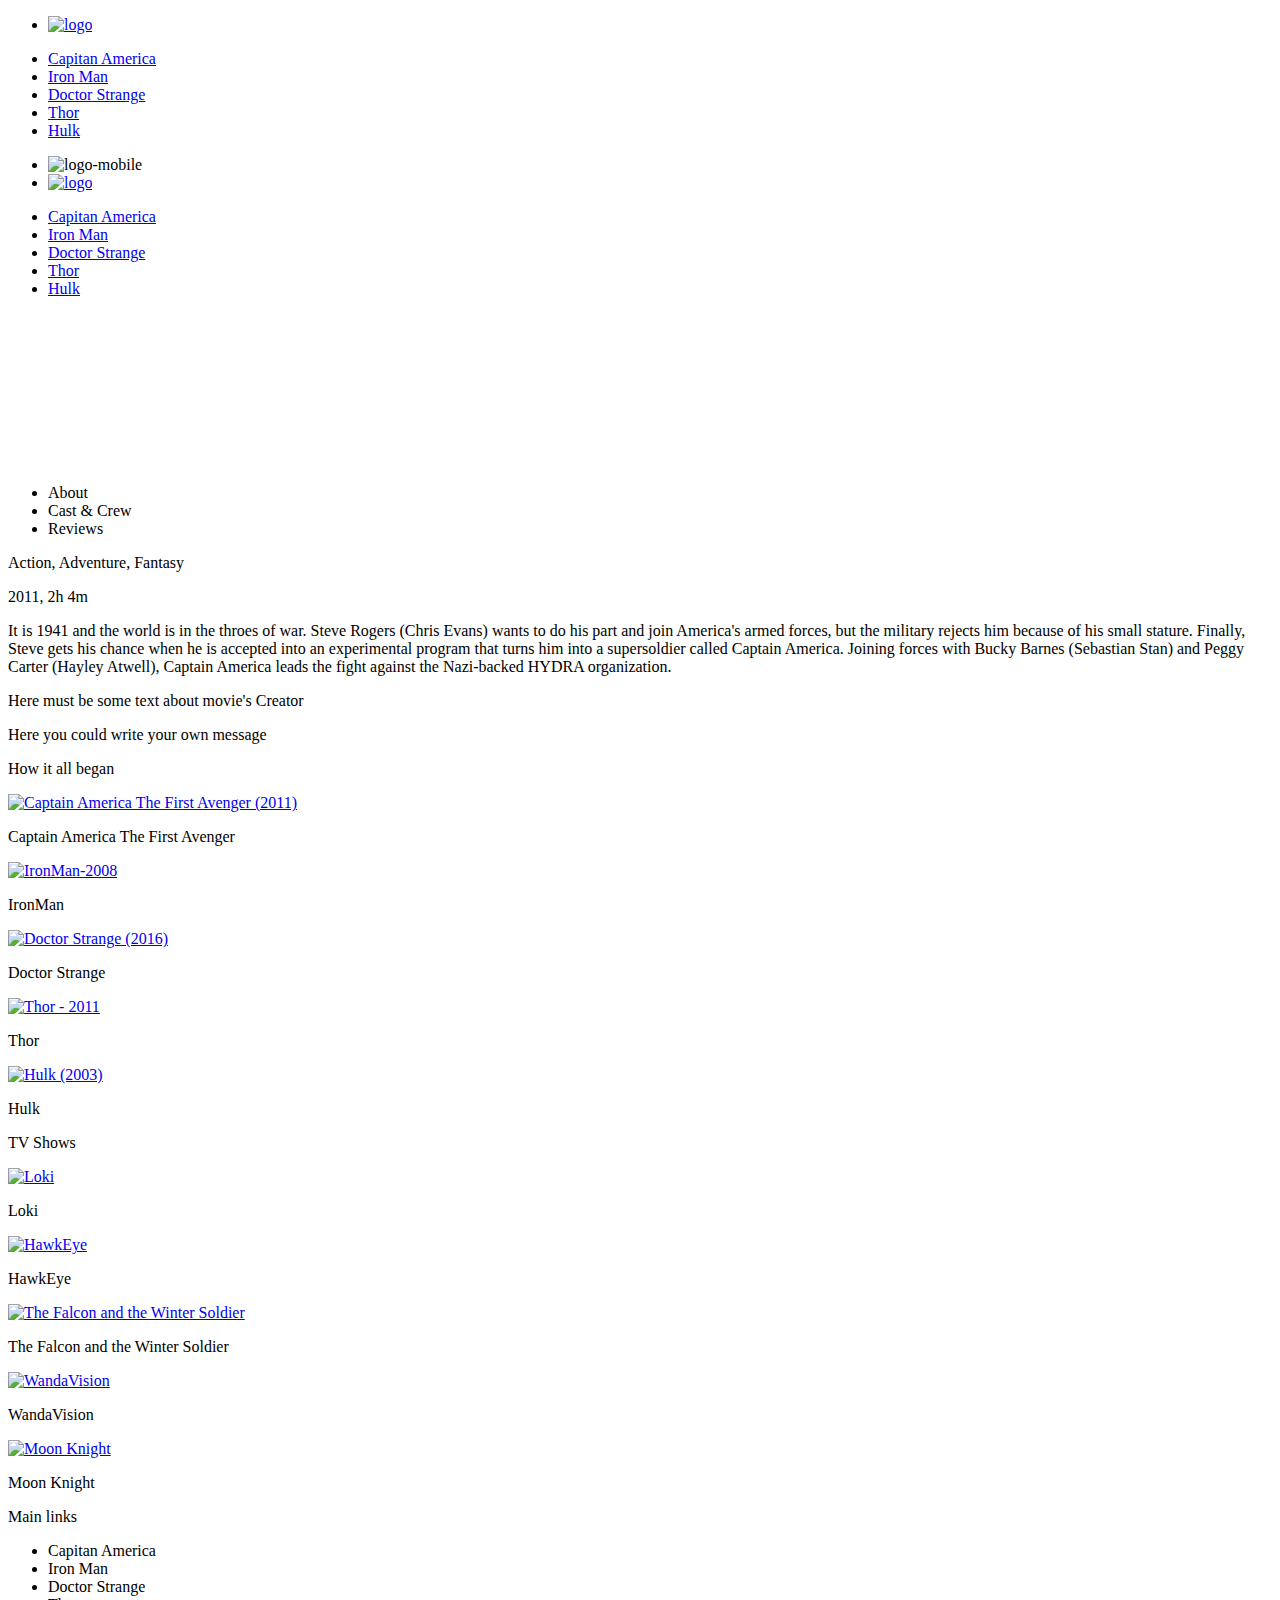
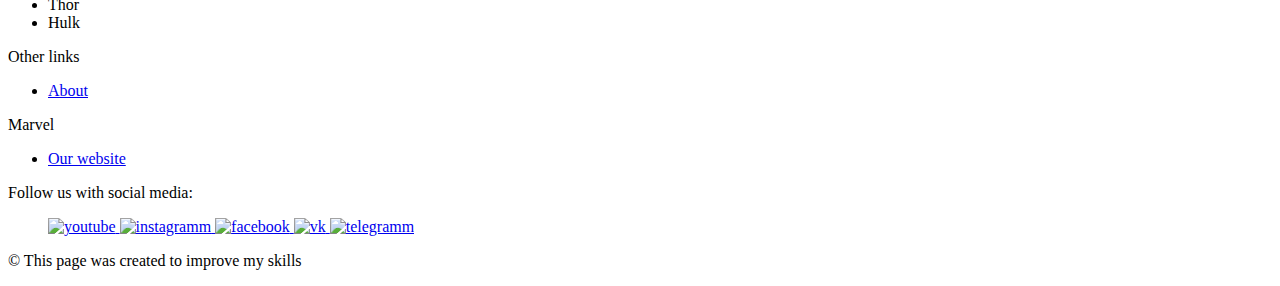
==== movie.html @ 3544d93a "Add files via upload" ====
<!DOCTYPE html>
<html lang="en">
  <head>
    <meta charset="UTF-8" />
    <meta http-equiv="X-UA-Compatible" content="IE=edge" />
    <meta name="viewport" content="width=device-width, initial-scale=1.0" />
    <title>My Marvel</title>
    <link rel="stylesheet" href="/styles.css" />
  </head>
  <body>
    <header>
      <nav class="header-nav nav-desktop">
        <div class="header-nav-elems default-container">
          <ul>
            <li>
              <a href="index.html" class="logo">
                <img src="/assets/icons/Marvel.svg" alt="logo" />
              </a>
            </li>
          </ul>
          <ul class="second-menu">
            <li><a href="#">Capitan America</a></li>
            <li><a href="#">Iron Man</a></li>
            <li><a href="#">Doctor Strange</a></li>
            <li><a href="#">Thor</a></li>
            <li><a href="#">Hulk</a></li>
          </ul>
        </div>
      </nav>

      <nav class="nav-mobile">
        <div class="header-nav-elems-mobile">
          <ul>
            <li class="mobile-button">
              <img src="/assets/icons/MenuIcon.svg" alt="logo-mobile" />
            </li>
            <li>
              <a href="index.html" class="logo">
                <img src="/assets/icons/Marvel.svg" alt="logo" />
              </a>
            </li>
          </ul>
          <ul class="second-menu-mobile">
            <li><a href="#">Capitan America</a></li>
            <li><a href="#">Iron Man</a></li>
            <li><a href="#">Doctor Strange</a></li>
            <li><a href="#">Thor</a></li>
            <li><a href="#">Hulk</a></li>
          </ul>
        </div>
      </nav>
    </header>
    <main>
      <section class="default-container">
        <div class="player">
          <iframe
            src="https://www.youtube.com/embed/ru0MEXIX_ZE"
            title="YouTube video player"
            frameborder="0"
            allow="accelerometer; autoplay; clipboard-write; encrypted-media; gyroscope; picture-in-picture; web-share"
            allowfullscreen
          ></iframe>
        </div>
        <section class="default-container">
          <ul class="tabs-titles">
            <li class="active">About</li>
            <li>Cast & Crew</li>
            <li>Reviews</li>
          </ul>
          <div class="tabs">
            <div class="tab">
              <p>Action, Adventure, Fantasy</p>
              <p>2011, 2h 4m</p>
              <p>
                It is 1941 and the world is in the throes of war. Steve Rogers
                (Chris Evans) wants to do his part and join America's armed
                forces, but the military rejects him because of his small
                stature. Finally, Steve gets his chance when he is accepted into
                an experimental program that turns him into a supersoldier
                called Captain America. Joining forces with Bucky Barnes
                (Sebastian Stan) and Peggy Carter (Hayley Atwell), Captain
                America leads the fight against the Nazi-backed HYDRA
                organization.
              </p>
            </div>
            <div class="tab">
              <p>Here must be some text about movie's Creator</p>
            </div>
            <div class="tab">
              <p>Here you could write your own message</p>
            </div>
          </div>
        </section>
      </section>
      <section>
        <p class="label-p default-container">How it all began</p>
        <div class="posters default-container">
          <div class="poster">
            <a href="movie.html">
              <img
                src="/assets/img/characters for main/Captain America_ The First Avenger (2011).jpg"
                alt="Captain America The First Avenger (2011)"
              />
            </a>
            <div class="poster-names">
              <p>Captain America The First Avenger</p>
            </div>
          </div>
          <div class="poster">
            <a href="/">
              <img
                src="/assets/img/characters for main/IronMan.jpg"
                alt="IronMan-2008"
              />
            </a>
            <div class="poster-names">
              <p>IronMan</p>
            </div>
          </div>
          <div class="poster">
            <a href="/">
              <img
                src="/assets/img/characters for main/Doctor Strange (2016).jpg"
                alt="Doctor Strange (2016)"
              />
            </a>
            <div class="poster-names">
              <p>Doctor Strange</p>
            </div>
          </div>
          <div class="poster">
            <a href="/">
              <img
                src="/assets/img/characters for main/Thor - 2011.jpg"
                alt="Thor - 2011"
              />
            </a>
            <div class="poster-names">
              <p>Thor</p>
            </div>
          </div>
          <div class="poster">
            <a href="/">
              <img
                src="/assets/img/characters for main/Hulk (2003).jpg"
                alt="Hulk (2003)"
              />
            </a>
            <div class="poster-names">
              <p>Hulk</p>
            </div>
          </div>
        </div>
      </section>
      <section>
        <p class="label-p default-container">TV Shows</p>
        <div class="posters default-container">
          <div class="poster">
            <a href="/">
              <img
                src="/assets/img/characters for main/tv shows/Loki Season 1.jpg"
                alt="Loki"
              />
            </a>
            <div class="poster-names">
              <p>Loki</p>
            </div>
          </div>
          <div class="poster">
            <a href="/">
              <img
                src="/assets/img/characters for main/tv shows/HawkEye.jpg"
                alt="HawkEye"
              />
            </a>
            <div class="poster-names">
              <p>HawkEye</p>
            </div>
          </div>
          <div class="poster">
            <a href="/">
              <img
                src="/assets/img/characters for main/tv shows/The Falcon and the Winter Soldier.jpg"
                alt="The Falcon and the Winter Soldier"
              />
            </a>
            <div class="poster-names">
              <p>The Falcon and the Winter Soldier</p>
            </div>
          </div>
          <div class="poster">
            <a href="/">
              <img
                src="/assets/img/characters for main/tv shows/WandaVision lanza primer trailer oficial y posters.jpg"
                alt="WandaVision"
              />
            </a>
            <div class="poster-names">
              <p>WandaVision</p>
            </div>
          </div>
          <div class="poster">
            <a href="/">
              <img
                src="/assets/img/characters for main/tv shows/Moon Knight.jpg"
                alt="Moon Knight"
              />
            </a>
            <div class="poster-names">
              <p>Moon Knight</p>
            </div>
          </div>
        </div>
      </section>
    </main>
    <footer>
      <div class="footer-wrapper default-container">
        <div class="f-item">
          <p>Main links</p>
          <ul>
            <li>Capitan America</li>
            <li>Iron Man</li>
            <li>Doctor Strange</li>
            <li>Thor</li>
            <li>Hulk</li>
          </ul>
        </div>
        <div class="f-item">
          <p>Other links</p>
          <ul>
            <li>
              <a
                href="https://en.wikipedia.org/wiki/Marvel_Cinematic_Universe"
                target="_blank"
                >About
              </a>
            </li>
          </ul>
        </div>
        <div class="f-item">
          <p>Marvel</p>
          <ul>
            <li>
              <a href="https://www.marvel.com/" target="_blank">Our website</a>
            </li>
          </ul>
        </div>
      </div>
      <div class="footer-social default-container">
        <p>Follow us with social media:</p>
        <ul>
          <a
            href="https://www.youtube.com/@marvel"
            target="_blank"
            class="logo"
          >
            <img src="/assets/icons/youtube.svg" alt="youtube" />
          </a>
          <a
            href="https://www.instagram.com/marvel/"
            target="_blank"
            class="logo"
          >
            <img src="/assets/icons/instagramm.svg" alt="instagramm" />
          </a>
          <a
            href="https://www.facebook.com/Marvel/"
            target="_blank"
            class="logo"
          >
            <img src="/assets/icons/facebook.svg" alt="facebook" />
          </a>
          <a href="https://vk.com/marvel_dc" target="_blank" class="logo">
            <img src="/assets/icons/vk.svg" alt="vk" />
          </a>
          <a href="https://t.me/marvel4" target="_blank" class="logo">
            <img src="/assets/icons/telegramm.svg" alt="telegramm" />
          </a>
        </ul>
      </div>
      <div class="default-container">
        <div class="footer-last-text">
          <p>© This page was created to improve my skills</p>
        </div>
      </div>
    </footer>
    <script src="/assets/scripts for moive.js"></script>
  </body>
</html>
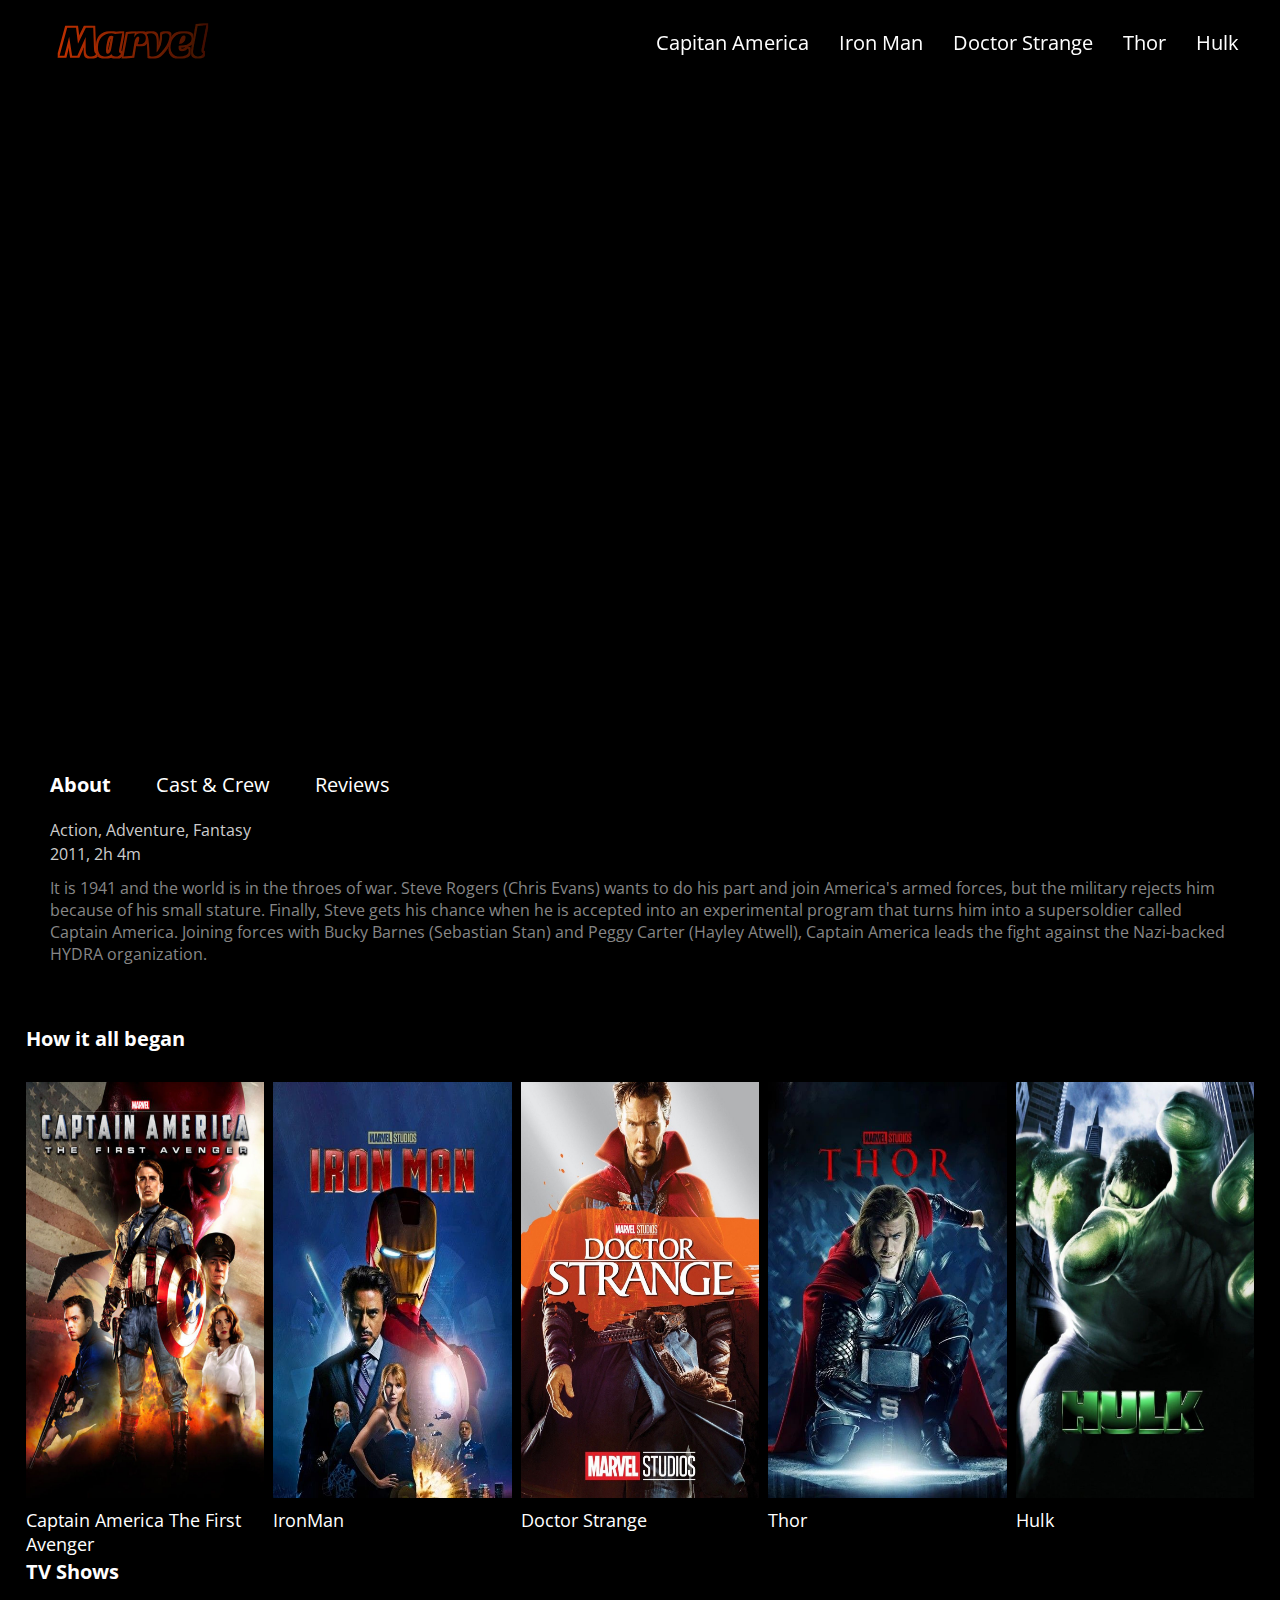
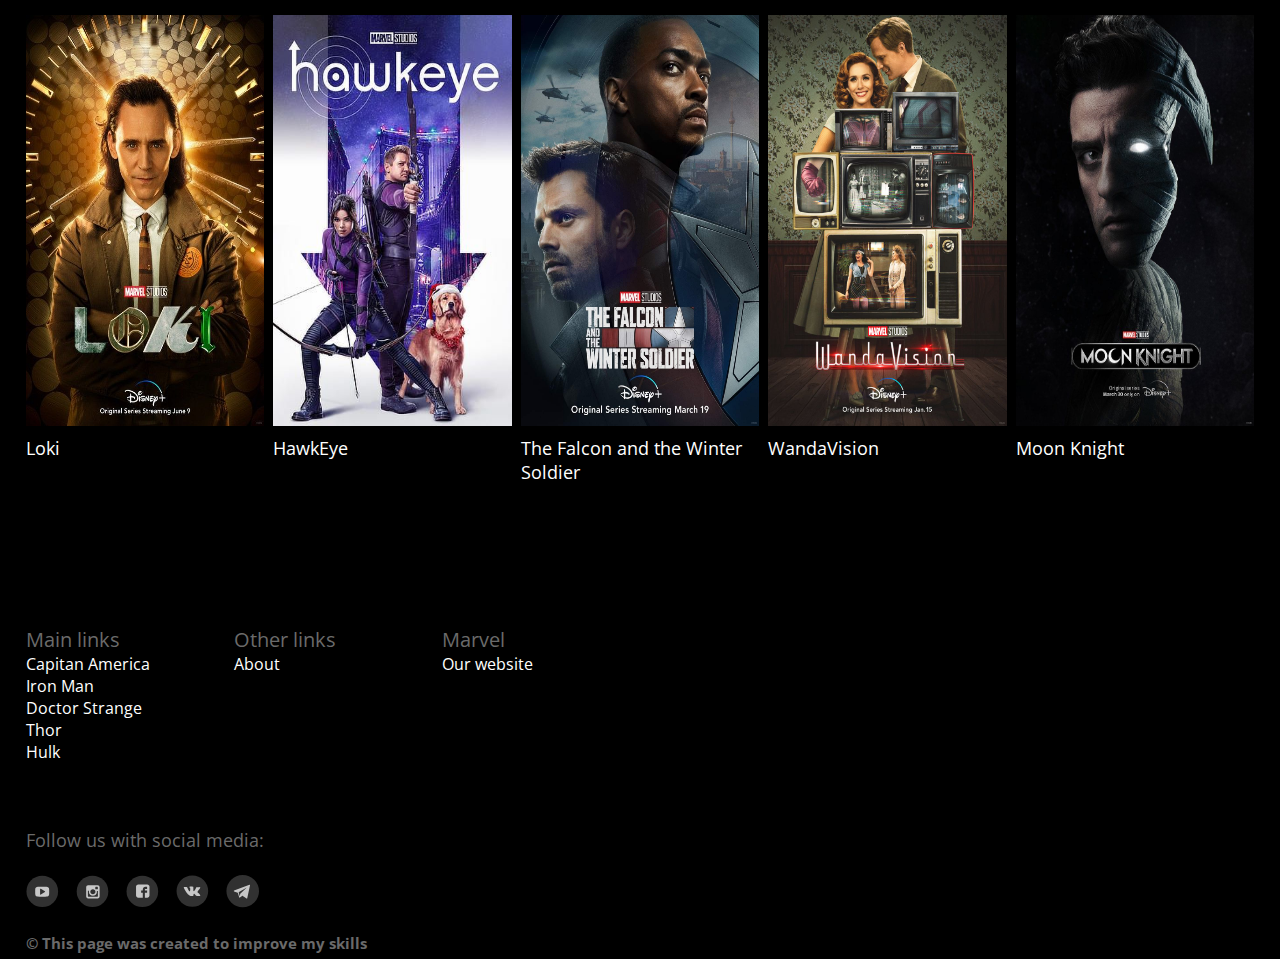
==== commit dba68c15: "Created anoter movie page for IM and added links between pages" ====
--- a/movie.html
+++ b/movie.html
@@ -19,8 +19,8 @@
             </li>
           </ul>
           <ul class="second-menu">
-            <li><a href="#">Capitan America</a></li>
-            <li><a href="#">Iron Man</a></li>
+            <li><a href="movie.html">Capitan America</a></li>
+            <li><a href="movie2.html">Iron Man</a></li>
             <li><a href="#">Doctor Strange</a></li>
             <li><a href="#">Thor</a></li>
             <li><a href="#">Hulk</a></li>
@@ -41,8 +41,8 @@
             </li>
           </ul>
           <ul class="second-menu-mobile">
-            <li><a href="#">Capitan America</a></li>
-            <li><a href="#">Iron Man</a></li>
+            <li><a href="movie.html">Capitan America</a></li>
+            <li><a href="movie2.html">Iron Man</a></li>
             <li><a href="#">Doctor Strange</a></li>
             <li><a href="#">Thor</a></li>
             <li><a href="#">Hulk</a></li>
@@ -87,7 +87,7 @@
               <p>Here must be some text about movie's Creator</p>
             </div>
             <div class="tab">
-              <p>Here you could write your own message</p>
+              <p>Here you can write your own opinion about this movie</p>
             </div>
           </div>
         </section>
@@ -107,7 +107,7 @@
             </div>
           </div>
           <div class="poster">
-            <a href="/">
+            <a href="movie2.html">
               <img
                 src="/assets/img/characters for main/IronMan.jpg"
                 alt="IronMan-2008"
@@ -218,8 +218,8 @@
         <div class="f-item">
           <p>Main links</p>
           <ul>
-            <li>Capitan America</li>
-            <li>Iron Man</li>
+            <li><a href="movie.html">Capitan America</a></li>
+            <li><a href="movie2.html">Iron Man</a></li>
             <li>Doctor Strange</li>
             <li>Thor</li>
             <li>Hulk</li>
--- a/styles.css
+++ b/styles.css
@@ -0,0 +1,468 @@
+@import url('https://fonts.googleapis.com/css2?family=Open+Sans:ital,wght@0,300;0,400;0,600;0,700;1,300&family=Oswald:wght@200;300;400;500;600;700&display=swap');
+
+* {
+  margin: 0;
+  padding: 0;
+  box-sizing: border-box;
+}
+
+body {
+  background-color: black;
+  color: white;
+  font-family: 'Open Sans', sans-serif;
+  overflow-x: hidden;
+}
+
+ul {
+  list-style: none;
+  padding: 0;
+  margin: 0;
+}
+a {
+  color: white;
+  text-decoration: none;
+}
+
+img {
+  width: 100%;
+  height: 100%;
+}
+
+.logo img {
+  max-width: 350px;
+  max-height: 80px;
+}
+
+.default-container {
+  max-width: 1716px;
+  margin: auto;
+}
+
+header {
+  position: sticky;
+  top: 0;
+  z-index: 3;
+}
+
+header .header-nav {
+  display: flex;
+  height: 60px;
+}
+
+header .header-nav ul {
+  display: flex;
+  align-items: center;
+  position: relative;
+}
+
+.header-nav-elems {
+  display: flex;
+  width: 100%;
+  justify-content: space-between;
+}
+
+ul.second-menu > li > a {
+  margin: 0 15px 0 15px;
+  font-size: 20px;
+}
+
+.main-sliders-img {
+  position: absolute;
+  top: 0;
+  object-fit: cover;
+  object-position: top;
+}
+
+.main-heroes {
+  height: 75vh;
+  position: relative;
+  display: flex;
+  flex-direction: column;
+  justify-content: flex-end;
+  z-index: 1;
+}
+
+.main-heroes p {
+  font-size: 50px;
+  font-weight: bold;
+  margin-bottom: 1rem;
+}
+
+.main-heroes button {
+  width: 200px;
+  height: 50px;
+  font-size: 20px;
+  background-color: #6a6a6a;
+  border-radius: 5%;
+  color: white;
+  border: solid 0;
+  cursor: pointer;
+}
+
+.next-main-slaider-dots {
+  display: flex;
+  justify-content: flex-end;
+}
+
+.next-main-slaider-dots > span {
+  width: 13px;
+  height: 13px;
+  background-color: #808080;
+  z-index: 1;
+  border-radius: 50%;
+  margin: 0 0 0 13px;
+  cursor: pointer;
+}
+
+.next-main-slaider-dots > span.active {
+  background-color: #dfdfdf;
+}
+
+.fader-bg {
+  position: absolute;
+  top: 0;
+  width: 100%;
+  height: 100%;
+}
+
+.fader-gradient-0 {
+  width: 100%;
+  height: 100%;
+  background: linear-gradient(
+    180deg,
+    rgba(0, 0, 0, 0.01) 77.36%,
+    rgba(0, 0, 0, 0.01) 77.36%
+  );
+  position: absolute;
+}
+
+.fader-gradient-1 {
+  width: 100%;
+  height: 100%;
+  background: linear-gradient(
+    277.92deg,
+    rgba(0, 0, 0, 0) 7.66%,
+    rgba(0, 0, 0, 0.88) 89.67%
+  );
+}
+
+.label-p {
+  font-size: 20px;
+  font-weight: bold;
+  color: white;
+  position: relative;
+  margin-bottom: 30px;
+  margin-top: 60px;
+}
+
+.posters {
+  display: grid;
+  grid-template-columns: repeat(auto-fit, minmax(237px, 1fr));
+  gap: 9px;
+}
+
+.poster {
+  background-color: black;
+  min-width: 237px;
+  min-height: 350px;
+  position: relative;
+  transition: 250ms all;
+  z-index: 2;
+}
+
+.poster:hover {
+  cursor: pointer;
+  transform: scale(1.05);
+}
+
+.poster:hover > a::after {
+  content: '';
+  position: absolute;
+  width: 100%;
+  height: 100%;
+  background-image: url(/assets/icons/icon-play.svg);
+  background-repeat: no-repeat;
+  background-position: center;
+  right: 0;
+  left: 0;
+  top: 0;
+  bottom: 0;
+}
+
+.poster > img {
+  background-color: black;
+}
+
+.poster-names p {
+  margin-top: 5px;
+  font-size: 18px;
+}
+
+.default-container > p {
+  margin-top: 65px;
+  margin-bottom: 15px;
+}
+
+footer {
+  margin-top: 200px;
+}
+
+.footer-wrapper {
+  display: grid;
+  grid-template-columns: repeat(auto-fill, minmax(180px, 1fr));
+  grid-auto-rows: auto;
+  gap: 20px;
+}
+
+.f-item p {
+  color: #6a6a6a;
+  font-size: 20px;
+}
+
+.footer-social {
+  margin-top: 42px;
+}
+
+.footer-social p {
+  color: #6a6a6a;
+  font-size: 18px;
+}
+
+.footer-social a > img {
+  width: 33px;
+  height: 33px;
+  margin-top: 8px;
+  margin-right: 13px;
+}
+
+.footer-last-text {
+  font-weight: bold;
+  font-size: 15px;
+  color: #6a6a6a;
+  padding: 20px 0 6px 0;
+}
+nav.nav-desktop {
+  display: none;
+}
+nav.nav-mobile {
+  display: none;
+  background-color: #0c0b0b;
+}
+
+.second-menu-mobile {
+  display: none;
+  position: absolute;
+  width: 100%;
+  height: 200px; ////////////
+}
+
+@media (min-width: 1200px) {
+  nav.nav-desktop {
+    display: block;
+  }
+}
+
+@media (max-width: 1199px) {
+  .fader-bg {
+    position: absolute;
+    margin-top: 70px;
+  }
+  .main-sliders-img {
+    margin-top: 70px;
+  }
+
+  nav.nav-mobile {
+    display: block;
+    background-color: #0c0b0b;
+    height: 70px;
+  }
+
+  .header-nav-elems-mobile > ul > li > a > img {
+    max-width: 350px;
+    max-height: 50px;
+    padding: 0;
+    margin: 0;
+  }
+
+  .main-heroes p {
+    margin-left: 5px;
+    font-size: 3rem;
+  }
+
+  .main-heroes button {
+    padding: 5px;
+    margin-left: 5px;
+  }
+
+  .header-nav-elems-mobile > ul:first-child {
+    display: flex;
+    justify-content: space-between;
+    padding: 0.5rem;
+  }
+
+  .header-nav-elems-mobile > ul:last-child {
+    background-color: #434343;
+    text-align: center;
+    padding-top: 32px;
+    padding-bottom: 32px;
+  }
+
+  .second-menu-mobile > li {
+    padding: 0 0 8px 0;
+  }
+  .mobile-button {
+    cursor: pointer;
+  }
+}
+
+@media (max-width: 375px) {
+  .main-sliders-img {
+    margin-top: 60px;
+  }
+
+  nav.nav-mobile {
+    height: 60px;
+  }
+
+  .header-nav-elems-mobile > ul > li > a > img {
+    max-width: 200px;
+    max-height: 50px;
+  }
+  .main-heroes {
+    justify-content: end;
+    align-items: flex-start;
+  }
+  .main-heroes p {
+    margin-left: 5px;
+    font-size: 2rem;
+  }
+  .main-heroes button {
+    width: auto;
+    height: auto;
+    font-size: 0.7rem;
+    text-align: center;
+    padding: 5px;
+    margin-left: 5px;
+  }
+
+  .next-main-slaider-dots {
+    justify-content: center;
+    margin-top: 10px;
+  }
+  .posters {
+    grid-template-columns: repeat(auto-fit, minmax(130px, 1fr));
+  }
+  .poster {
+    min-width: auto;
+    min-height: auto;
+  }
+  footer {
+    text-align: center;
+  }
+}
+
+@media (max-width: 667px) {
+  .fader-bg {
+    position: absolute;
+    margin-top: 60px;
+  }
+  .main-sliders-img {
+    margin-top: 60px;
+  }
+
+  nav.nav-mobile {
+    display: block;
+    background-color: #0c0b0b;
+    height: 60px;
+  }
+
+  .header-nav-elems-mobile > ul > li > a > img {
+    max-width: 350px;
+    max-height: 50px;
+    padding: 0;
+    margin: 0;
+  }
+
+  .main-heroes {
+    justify-content: end;
+    align-items: flex-start;
+  }
+  .main-heroes p {
+    margin-left: 5px;
+    font-size: 1.5rem;
+  }
+  .main-heroes button {
+    width: auto;
+    height: auto;
+    font-size: 0.9rem;
+    text-align: center;
+    padding: 10px;
+    margin-left: 5px;
+  }
+
+  .next-main-slaider-dots {
+    justify-content: center;
+    margin-top: 5px;
+  }
+  .posters {
+    grid-template-columns: repeat(auto-fit, minmax(130px, 1fr));
+  }
+  .poster {
+    min-width: auto;
+    min-height: auto;
+  }
+}
+
+@media (max-width: 1740px) {
+  .default-container {
+    padding: 0 2% 0 2%;
+  }
+}
+.player {
+  position: relative;
+  width: 100%;
+}
+
+.player::after {
+  display: block;
+  content: '';
+  padding-top: 56.25%;
+}
+
+.player iframe {
+  position: absolute;
+  top: 0;
+  left: 0;
+  width: 100%;
+  height: 100%;
+}
+
+.tabs-titles {
+  display: flex;
+  margin-top: 20px;
+}
+
+.tabs {
+  margin-top: 21px;
+}
+.tabs-titles li {
+  padding-right: 45px;
+  font-size: 20px;
+  cursor: pointer;
+}
+
+.tabs-titles li.active {
+  font-weight: bold;
+}
+.tab {
+  font-size: 16px;
+  color: #cdcdcd;
+}
+
+.tab > p:first-child {
+  padding-bottom: 2px;
+}
+.tab > p:nth-child(3) {
+  padding-top: 12px;
+  color: #878787;
+}
